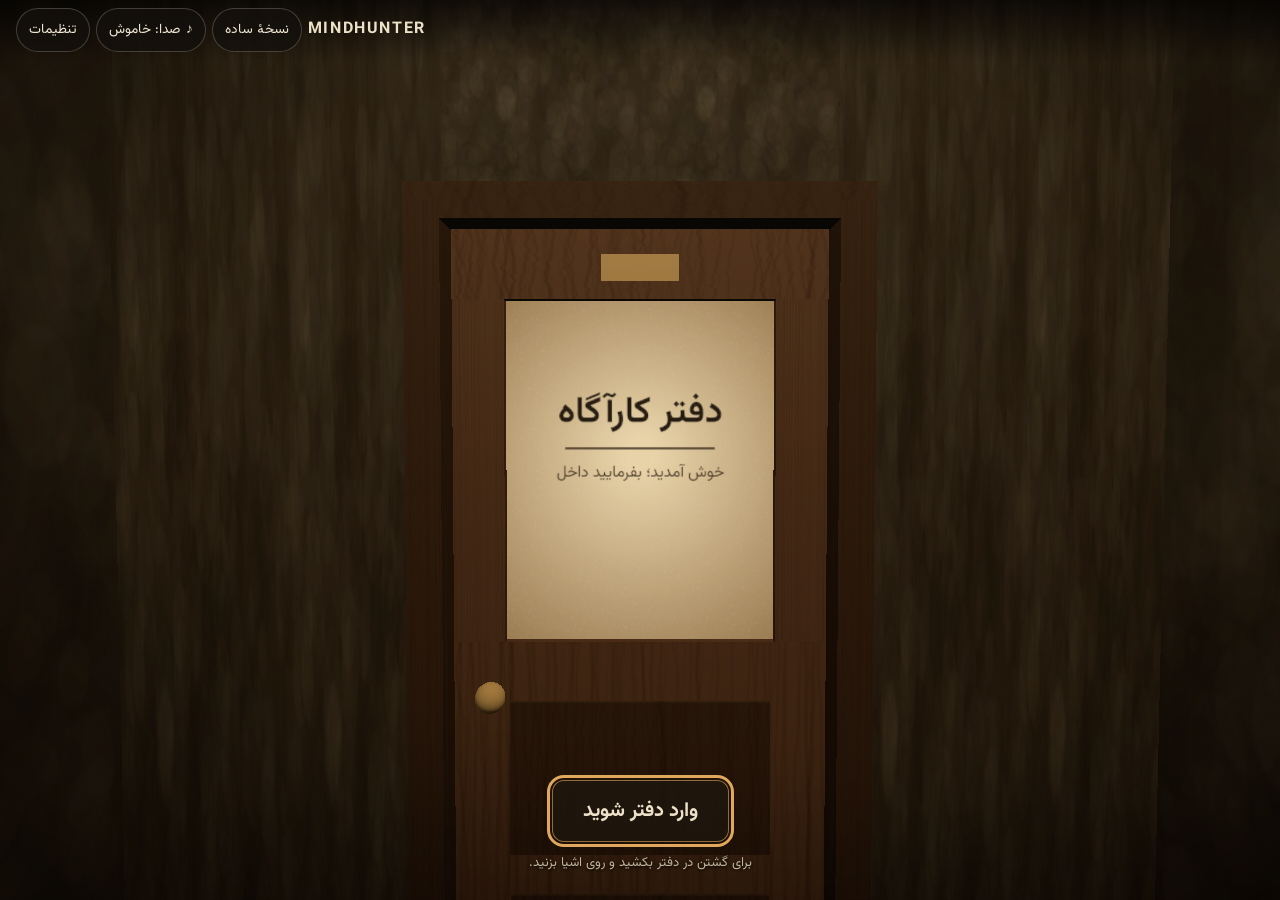
==== index.html @ 6c423f14 "Public test preview built from 6fecada6e879ff51e4b05feb7ae63b162eb033bb Built website only (vite bui" ====
<!doctype html>
<html lang="fa" dir="rtl">
<head>
  <meta charset="utf-8">
  <meta name="viewport" content="width=device-width, initial-scale=1, viewport-fit=cover">
  <meta name="theme-color" content="#0d0b09">
  <meta name="color-scheme" content="dark">
  <title>دفتر کارآگاه | Mindhunter</title>
  <meta name="description" content="دفتر سه‌بعدی کارآگاه؛ بازی‌های فیزیکی کارآگاهی و ترسناک.">
  <script>
    // Boot watchdog. Plain inline script so it runs even if the main module
    // never downloads, fails to parse, or the browser lacks module support.
    (function () {
      var failed = false;
      window.__mhBootFail = function (kind) {
        if (failed || window.__mhBooted) return;
        failed = true;
        window.__mhBootFailKind = kind;
        var show = function () {
          var l = document.getElementById('loader'), e = document.getElementById('error');
          if (!e) return setTimeout(show, 50);
          if (l) l.hidden = true;
          e.hidden = false;
          document.getElementById('error-text').textContent = kind === 'slow'
            ? 'بارگذاری دفتر بیشتر از معمول طول کشیده است. می‌توانید صبر کنید، دوباره تلاش کنید یا نسخهٔ ساده را ببینید.'
            : 'برنامهٔ سه‌بعدی بارگذاری نشد. اتصال را بررسی کنید و دوباره تلاش کنید، یا نسخهٔ ساده را ببینید.';
        };
        show();
      };
      // a module script or its preload failed to download
      window.addEventListener('error', function (ev) {
        var t = ev.target;
        if (t && t !== window && (t.tagName === 'SCRIPT' || (t.tagName === 'LINK' && /preload/.test(t.rel)))) window.__mhBootFail('script');
      }, true);
      // still nothing after a long wait: offer a way out (boot clears this if it recovers)
      window.__mhSlowTimer = setTimeout(function () { if (!window.__mhStarted) window.__mhBootFail('slow'); }, 20000);
    })();
  </script>
  <script nomodule>window.__mhBootFail('nomodule');</script>
  <script type="module" crossorigin src="./assets/main-CJ-zgf_h.js"></script>
  <link rel="modulepreload" crossorigin href="./assets/navigation-Dmry-bfq.js">
  <link rel="stylesheet" crossorigin href="./assets/main-b3xeu_SB.css">
</head>
<body>
  <div id="stage"></div>
  <div id="fade" aria-hidden="true"></div>

  <!-- Loading -->
  <div id="loader" class="screen" role="status" aria-live="polite">
    <div class="loader-box">
      <div class="brand" lang="en" dir="ltr">MINDHUNTER</div>
      <div class="bar" aria-hidden="true"><span id="loader-bar"></span></div>
      <p id="loader-text">در حال آماده‌سازی دفتر…</p>
      <a class="text-link" href="./simple.html">نسخهٔ ساده (بدون سه‌بعدی)</a>
    </div>
  </div>

  <!-- Error / recovery -->
  <div id="error" class="screen" hidden role="alert">
    <div class="loader-box">
      <div class="brand" lang="en" dir="ltr">MINDHUNTER</div>
      <p id="error-text">مشکلی پیش آمد.</p>
      <div class="row">
        <button class="btn" id="error-retry" type="button" onclick="location.reload()">تلاش دوباره</button>
        <a class="btn ghost" id="error-simple" href="./simple.html">نسخهٔ ساده</a>
        <a class="btn ghost" id="error-low" href="./?low">کیفیت پایین</a>
      </div>
    </div>
  </div>

  <!-- Screen-reader announcements -->
  <p id="sr-status" class="sr-only" role="status" aria-live="polite"></p>

  <!-- Top navigation (RTL) -->
  <header id="topbar" hidden>
    <nav aria-label="منوی اصلی">
      <span class="logo" lang="en" dir="ltr">MINDHUNTER</span>
      <a class="chip" href="./simple.html">نسخهٔ ساده</a>
      <button class="chip" id="btn-sound" type="button" aria-pressed="false">
        <span class="ico" aria-hidden="true">♪</span><span class="lbl">صدا: خاموش</span>
      </button>
      <button class="chip" id="btn-settings" type="button" aria-haspopup="dialog" aria-controls="settings">تنظیمات</button>
    </nav>
  </header>

  <!-- Settings dialog -->
  <section id="settings" class="panel" hidden role="dialog" aria-modal="true" aria-labelledby="settings-title">
    <h2 id="settings-title">تنظیمات</h2>
    <label class="switch"><input type="checkbox" id="set-motion"><span>کاهش حرکت (بدون حرکت دوربین؛ جابه‌جایی با محو شدن)</span></label>
    <label class="switch"><input type="checkbox" id="set-low"><span>کیفیت سه‌بعدی پایین (برای گوشی‌های ضعیف)</span></label>
    <label class="switch"><input type="checkbox" id="set-sound"><span>صدا</span></label>
    <p class="hint" id="set-note">تغییر کیفیت، صفحه را دوباره بارگذاری می‌کند.</p>
    <details class="help">
      <summary>راهنمای کنترل‌ها</summary>
      <ul>
        <li><b>گوشی:</b> برای نگاه کردن بکشید؛ برای رفتن، روی دایره‌های کف، اشیا یا دکمه‌های پایین صفحه بزنید.</li>
        <li><b>رایانه:</b> با موس بکشید تا نگاه کنید؛ کلیک برای رفتن یا برداشتن. وقتی نمای سه‌بعدی انتخاب شده، کلیدهای W A S D یا جهت‌ها برای راه رفتن.</li>
        <li><b>صفحه‌کلید:</b> با Tab بین دکمه‌ها بروید و با Enter انتخاب کنید. Esc پنجره یا پرونده را می‌بندد.</li>
      </ul>
    </details>
    <button class="btn ghost" id="settings-close" type="button">بستن</button>
  </section>

  <!-- Entrance -->
  <section id="entrance" hidden aria-label="ورودی">
    <button class="btn big" id="btn-enter" type="button" disabled>وارد دفتر شوید</button>
    <p class="sub">برای گشتن در دفتر بکشید و روی اشیا بزنید.</p>
  </section>

  <p id="hint" hidden></p>
  <div id="labels" aria-hidden="true"></div>

  <!-- Destinations and the contextual action (keyboard / screen reader / touch) -->
  <nav id="places" hidden aria-label="جاهای دفتر">
    <div class="row-places">
      <button type="button" data-go="center">وسط اتاق</button>
      <button type="button" data-go="cabinet">کمد پرونده‌ها</button>
      <button type="button" data-go="desk">میز</button>
      <button type="button" data-go="board">تختهٔ تحقیق</button>
    </div>
    <button type="button" id="btn-pick" class="btn action" hidden>برداشتن پرونده ۰۱</button>
  </nav>

  <!-- Folder inspection controls -->
  <section id="inspect" hidden aria-label="پروندهٔ در دست">
    <button class="close" id="insp-close" type="button">✕ بستن و برگرداندن</button>
    <div class="dock">
      <p class="hint-line" id="insp-hint">برای چرخاندن پرونده بکشید یا از دکمه‌های چرخش استفاده کنید.</p>
      <div class="row rotate-row" role="group" aria-label="چرخاندن پرونده">
        <button class="btn small" id="insp-rot-right" type="button" aria-label="چرخش به راست">↻ راست</button>
        <button class="btn small" id="insp-rot-reset" type="button">بازنشانی</button>
        <button class="btn small" id="insp-rot-left" type="button" aria-label="چرخش به چپ">چپ ↺</button>
      </div>
      <div class="row">
        <button class="btn" id="insp-open" type="button" aria-pressed="false">باز کردن پرونده</button>
        <button class="btn" id="insp-read" type="button" aria-haspopup="dialog" aria-controls="details">خواندن جزئیات</button>
        <button class="btn ghost" id="insp-back" type="button">برگرداندن سر جایش</button>
      </div>
    </div>
  </section>

  <!-- Case details dialog (content loaded on demand) -->
  <aside id="details" hidden role="dialog" aria-modal="true" aria-labelledby="case-title" tabindex="-1">
    <button class="close" id="details-close" type="button">✕ بستن</button>
    <div id="details-body"></div>
  </aside>

  <div id="toast" role="status" aria-live="polite" hidden></div>

  <noscript><p class="nojs">برای دیدن دفتر سه‌بعدی، جاوااسکریپت را فعال کنید. <a href="./simple.html">نسخهٔ ساده</a></p></noscript>
</body>
</html>
---- assets/main-b3xeu_SB.css ----
@font-face{font-family:Vazirmatn;src:url(./vazirmatn-Regular-DIvYBu9-.woff2)format("woff2");font-weight:400;font-display:swap}@font-face{font-family:Vazirmatn;src:url(./vazirmatn-Bold-DcAr5Zv7.woff2)format("woff2");font-weight:700;font-display:swap}:root{--bg:#0d0b09;--ink:#efe6d4;--ink-dim:#c2b49b;--paper:#ede1c8;--paper-ink:#2a2219;--paper-dim:#5d4f3c;--accent:#b3261e;--amber:#e0a85c;--glass:#14100cc7;--line:#efe6d438;--radius:12px;--tap:44px;--gut-l:max(16px, env(safe-area-inset-left,0px));--gut-r:max(16px, env(safe-area-inset-right,0px));--safe-t:env(safe-area-inset-top,0px);--safe-b:env(safe-area-inset-bottom,0px);--top-h:calc(var(--safe-t) + 56px);--lightningcss-light: ;--lightningcss-dark:initial;color-scheme:dark}*{box-sizing:border-box}html,body{background:var(--bg);height:100%;color:var(--ink);-webkit-tap-highlight-color:transparent;-webkit-text-size-adjust:100%;overscroll-behavior:none;margin:0;font-family:Vazirmatn,Tahoma,Segoe UI,sans-serif;font-size:100%;line-height:1.8;overflow:hidden}button,a{font:inherit;color:inherit}button{cursor:pointer}[hidden]{display:none!important}.sr-only{clip:rect(0 0 0 0);white-space:nowrap;width:1px;height:1px;position:absolute;overflow:hidden}bdi,[dir=ltr]{unicode-bidi:isolate}:focus-visible{outline:3px solid var(--amber);outline-offset:2px}#stage,#stage canvas{touch-action:none;width:100%;height:100%;display:block;position:fixed;top:0;bottom:0;left:0;right:0}#stage.grab canvas{cursor:grab}#stage.pointer canvas{cursor:pointer}#stage canvas:focus-visible{outline-offset:-4px}#fade{opacity:0;pointer-events:none;z-index:40;background:#000;transition:opacity .16s linear;position:fixed;top:0;bottom:0;left:0;right:0}#fade.on{opacity:1}.screen{background:var(--bg);z-index:50;padding:calc(var(--safe-t) + 16px) var(--gut-r) calc(var(--safe-b) + 16px) var(--gut-l);text-align:center;place-items:center;display:grid;position:fixed;top:0;bottom:0;left:0;right:0;overflow-y:auto}.loader-box{justify-items:center;gap:12px;width:min(22rem,100%);display:grid}.brand{letter-spacing:.12em;color:var(--paper);font-size:1.6rem;font-weight:700}.bar{background:var(--line);border-radius:3px;width:100%;height:3px;overflow:hidden}.bar span{background:var(--amber);width:4%;height:100%;transition:width .25s;display:block}#loader-text,#error-text{color:var(--ink-dim);margin:0;font-size:.9rem}.text-link{color:var(--amber);min-height:var(--tap);align-items:center;padding:10px;font-size:.9rem;display:inline-flex}.row{flex-wrap:wrap;justify-content:center;gap:10px;display:flex}.btn{text-align:center;color:var(--paper);border-radius:var(--radius);min-height:var(--tap);min-width:var(--tap);background:#1e160ee0;border:1px solid #e0a85c99;justify-content:center;align-items:center;padding:8px 18px;text-decoration:none;transition:background .2s,border-color .2s;display:inline-flex}.btn:hover{border-color:var(--amber);background:#462e16eb}.btn.ghost{border-color:var(--line);background:#0d0b09cc}.btn.big{padding:12px 30px;font-size:1.25rem;font-weight:700}.btn.small{padding:6px 12px;font-size:.9rem}.btn.action{border-color:var(--amber);font-weight:700}.btn.buy{background:var(--accent);color:#fff;border-color:#e0574f}.btn:disabled,.btn[aria-disabled=true]{opacity:.45;cursor:not-allowed}#topbar{top:0;z-index:20;padding:calc(var(--safe-t) + 8px) var(--gut-r) 8px var(--gut-l);pointer-events:none;background:linear-gradient(#000000a6,#0000);position:fixed;left:0;right:0}#topbar nav{pointer-events:auto;flex-wrap:wrap;align-items:center;gap:6px;display:flex}.logo{letter-spacing:.1em;color:var(--paper);font-size:1rem;font-weight:700}.logo:not(:-webkit-any(:lang(ae),:lang(ar),:lang(arc),:lang(bcc),:lang(bqi),:lang(ckb),:lang(dv),:lang(fa),:lang(glk),:lang(he),:lang(ku),:lang(mzn),:lang(nqo),:lang(pnb),:lang(ps),:lang(sd),:lang(ug),:lang(ur),:lang(yi))){margin-right:auto}.logo:not(:-moz-any(:lang(ae),:lang(ar),:lang(arc),:lang(bcc),:lang(bqi),:lang(ckb),:lang(dv),:lang(fa),:lang(glk),:lang(he),:lang(ku),:lang(mzn),:lang(nqo),:lang(pnb),:lang(ps),:lang(sd),:lang(ug),:lang(ur),:lang(yi))){margin-right:auto}.logo:not(:is(:lang(ae),:lang(ar),:lang(arc),:lang(bcc),:lang(bqi),:lang(ckb),:lang(dv),:lang(fa),:lang(glk),:lang(he),:lang(ku),:lang(mzn),:lang(nqo),:lang(pnb),:lang(ps),:lang(sd),:lang(ug),:lang(ur),:lang(yi))){margin-right:auto}.logo:-webkit-any(:lang(ae),:lang(ar),:lang(arc),:lang(bcc),:lang(bqi),:lang(ckb),:lang(dv),:lang(fa),:lang(glk),:lang(he),:lang(ku),:lang(mzn),:lang(nqo),:lang(pnb),:lang(ps),:lang(sd),:lang(ug),:lang(ur),:lang(yi)){margin-left:auto}.logo:-moz-any(:lang(ae),:lang(ar),:lang(arc),:lang(bcc),:lang(bqi),:lang(ckb),:lang(dv),:lang(fa),:lang(glk),:lang(he),:lang(ku),:lang(mzn),:lang(nqo),:lang(pnb),:lang(ps),:lang(sd),:lang(ug),:lang(ur),:lang(yi)){margin-left:auto}.logo:is(:lang(ae),:lang(ar),:lang(arc),:lang(bcc),:lang(bqi),:lang(ckb),:lang(dv),:lang(fa),:lang(glk),:lang(he),:lang(ku),:lang(mzn),:lang(nqo),:lang(pnb),:lang(ps),:lang(sd),:lang(ug),:lang(ur),:lang(yi)){margin-left:auto}.chip{border:1px solid var(--line);background:var(--glass);min-height:var(--tap);border-radius:999px;align-items:center;gap:6px;padding:4px 12px;font-size:.85rem;text-decoration:none;display:inline-flex}.chip[aria-pressed=true]{border-color:var(--amber);color:var(--amber)}.panel{z-index:45;top:calc(var(--top-h) + 4px);width:min(22rem, calc(100% - var(--gut-l) - var(--gut-r)));max-height:calc(100% - var(--top-h) - var(--safe-b) - 16px);overscroll-behavior:contain;border:1px solid var(--line);border-radius:var(--radius);background:#100d0af7;padding:16px;position:fixed;overflow-y:auto}.panel:not(:-webkit-any(:lang(ae),:lang(ar),:lang(arc),:lang(bcc),:lang(bqi),:lang(ckb),:lang(dv),:lang(fa),:lang(glk),:lang(he),:lang(ku),:lang(mzn),:lang(nqo),:lang(pnb),:lang(ps),:lang(sd),:lang(ug),:lang(ur),:lang(yi))){right:var(--gut-r)}.panel:not(:-moz-any(:lang(ae),:lang(ar),:lang(arc),:lang(bcc),:lang(bqi),:lang(ckb),:lang(dv),:lang(fa),:lang(glk),:lang(he),:lang(ku),:lang(mzn),:lang(nqo),:lang(pnb),:lang(ps),:lang(sd),:lang(ug),:lang(ur),:lang(yi))){right:var(--gut-r)}.panel:not(:is(:lang(ae),:lang(ar),:lang(arc),:lang(bcc),:lang(bqi),:lang(ckb),:lang(dv),:lang(fa),:lang(glk),:lang(he),:lang(ku),:lang(mzn),:lang(nqo),:lang(pnb),:lang(ps),:lang(sd),:lang(ug),:lang(ur),:lang(yi))){right:var(--gut-r)}.panel:-webkit-any(:lang(ae),:lang(ar),:lang(arc),:lang(bcc),:lang(bqi),:lang(ckb),:lang(dv),:lang(fa),:lang(glk),:lang(he),:lang(ku),:lang(mzn),:lang(nqo),:lang(pnb),:lang(ps),:lang(sd),:lang(ug),:lang(ur),:lang(yi)){left:var(--gut-r)}.panel:-moz-any(:lang(ae),:lang(ar),:lang(arc),:lang(bcc),:lang(bqi),:lang(ckb),:lang(dv),:lang(fa),:lang(glk),:lang(he),:lang(ku),:lang(mzn),:lang(nqo),:lang(pnb),:lang(ps),:lang(sd),:lang(ug),:lang(ur),:lang(yi)){left:var(--gut-r)}.panel:is(:lang(ae),:lang(ar),:lang(arc),:lang(bcc),:lang(bqi),:lang(ckb),:lang(dv),:lang(fa),:lang(glk),:lang(he),:lang(ku),:lang(mzn),:lang(nqo),:lang(pnb),:lang(ps),:lang(sd),:lang(ug),:lang(ur),:lang(yi)){left:var(--gut-r)}.panel h2{margin:0 0 8px;font-size:1.1rem}.switch{min-height:var(--tap);cursor:pointer;align-items:center;gap:10px;padding:6px 0;display:flex}.switch input{width:22px;height:22px;accent-color:var(--amber);flex:none}.hint{color:var(--ink-dim);margin:6px 0;font-size:.82rem}.help{color:var(--ink-dim);margin:8px 0 12px;font-size:.88rem}.help summary{min-height:var(--tap);cursor:pointer;align-items:center;display:flex}.help ul{margin:6px 0}.help ul:not(:-webkit-any(:lang(ae),:lang(ar),:lang(arc),:lang(bcc),:lang(bqi),:lang(ckb),:lang(dv),:lang(fa),:lang(glk),:lang(he),:lang(ku),:lang(mzn),:lang(nqo),:lang(pnb),:lang(ps),:lang(sd),:lang(ug),:lang(ur),:lang(yi))){padding-left:18px}.help ul:not(:-moz-any(:lang(ae),:lang(ar),:lang(arc),:lang(bcc),:lang(bqi),:lang(ckb),:lang(dv),:lang(fa),:lang(glk),:lang(he),:lang(ku),:lang(mzn),:lang(nqo),:lang(pnb),:lang(ps),:lang(sd),:lang(ug),:lang(ur),:lang(yi))){padding-left:18px}.help ul:not(:is(:lang(ae),:lang(ar),:lang(arc),:lang(bcc),:lang(bqi),:lang(ckb),:lang(dv),:lang(fa),:lang(glk),:lang(he),:lang(ku),:lang(mzn),:lang(nqo),:lang(pnb),:lang(ps),:lang(sd),:lang(ug),:lang(ur),:lang(yi))){padding-left:18px}.help ul:-webkit-any(:lang(ae),:lang(ar),:lang(arc),:lang(bcc),:lang(bqi),:lang(ckb),:lang(dv),:lang(fa),:lang(glk),:lang(he),:lang(ku),:lang(mzn),:lang(nqo),:lang(pnb),:lang(ps),:lang(sd),:lang(ug),:lang(ur),:lang(yi)){padding-right:18px}.help ul:-moz-any(:lang(ae),:lang(ar),:lang(arc),:lang(bcc),:lang(bqi),:lang(ckb),:lang(dv),:lang(fa),:lang(glk),:lang(he),:lang(ku),:lang(mzn),:lang(nqo),:lang(pnb),:lang(ps),:lang(sd),:lang(ug),:lang(ur),:lang(yi)){padding-right:18px}.help ul:is(:lang(ae),:lang(ar),:lang(arc),:lang(bcc),:lang(bqi),:lang(ckb),:lang(dv),:lang(fa),:lang(glk),:lang(he),:lang(ku),:lang(mzn),:lang(nqo),:lang(pnb),:lang(ps),:lang(sd),:lang(ug),:lang(ur),:lang(yi)){padding-right:18px}#entrance{left:0;right:0;bottom:calc(var(--safe-b) + 24px);z-index:10;text-align:center;padding-inline:var(--gut-l) var(--gut-r);position:fixed}#entrance .sub{color:var(--ink-dim);text-shadow:0 1px 3px #000;margin:10px 0 0;font-size:.82rem}#hint{top:calc(var(--top-h) + 8px);inset-inline:var(--gut-l) var(--gut-r);text-align:center;color:var(--ink-dim);z-index:8;pointer-events:none;text-shadow:0 1px 3px #000;margin:0;font-size:.82rem;position:fixed}#labels{pointer-events:none;z-index:6;position:fixed;top:0;bottom:0;left:0;right:0}.label{white-space:nowrap;color:var(--paper);opacity:0;background:#0d0b09bf;border:1px solid #e0a85c66;border-radius:999px;padding:2px 10px;font-size:.8rem;transition:opacity .25s;position:absolute;top:0;left:0}.label.show{opacity:.94}.label.hot{border-color:var(--amber);color:#fff}#places{z-index:9;bottom:calc(var(--safe-b) + 12px);padding-inline:var(--gut-l) var(--gut-r);justify-items:center;gap:8px;display:grid;position:fixed;left:0;right:0}.row-places{flex-wrap:wrap;justify-content:center;gap:6px;display:flex}.row-places button{border:1px solid var(--line);background:var(--glass);min-height:var(--tap);border-radius:999px;padding:4px 14px;font-size:.85rem}.row-places button[aria-current=true]{border-color:var(--amber);color:var(--amber)}#inspect{z-index:12;pointer-events:none;position:fixed;top:0;bottom:0;left:0;right:0}#inspect>*{pointer-events:auto}#inspect .close{top:calc(var(--top-h) + 8px);position:absolute}#inspect .close:not(:-webkit-any(:lang(ae),:lang(ar),:lang(arc),:lang(bcc),:lang(bqi),:lang(ckb),:lang(dv),:lang(fa),:lang(glk),:lang(he),:lang(ku),:lang(mzn),:lang(nqo),:lang(pnb),:lang(ps),:lang(sd),:lang(ug),:lang(ur),:lang(yi))){left:var(--gut-l)}#inspect .close:not(:-moz-any(:lang(ae),:lang(ar),:lang(arc),:lang(bcc),:lang(bqi),:lang(ckb),:lang(dv),:lang(fa),:lang(glk),:lang(he),:lang(ku),:lang(mzn),:lang(nqo),:lang(pnb),:lang(ps),:lang(sd),:lang(ug),:lang(ur),:lang(yi))){left:var(--gut-l)}#inspect .close:not(:is(:lang(ae),:lang(ar),:lang(arc),:lang(bcc),:lang(bqi),:lang(ckb),:lang(dv),:lang(fa),:lang(glk),:lang(he),:lang(ku),:lang(mzn),:lang(nqo),:lang(pnb),:lang(ps),:lang(sd),:lang(ug),:lang(ur),:lang(yi))){left:var(--gut-l)}#inspect .close:-webkit-any(:lang(ae),:lang(ar),:lang(arc),:lang(bcc),:lang(bqi),:lang(ckb),:lang(dv),:lang(fa),:lang(glk),:lang(he),:lang(ku),:lang(mzn),:lang(nqo),:lang(pnb),:lang(ps),:lang(sd),:lang(ug),:lang(ur),:lang(yi)){right:var(--gut-l)}#inspect .close:-moz-any(:lang(ae),:lang(ar),:lang(arc),:lang(bcc),:lang(bqi),:lang(ckb),:lang(dv),:lang(fa),:lang(glk),:lang(he),:lang(ku),:lang(mzn),:lang(nqo),:lang(pnb),:lang(ps),:lang(sd),:lang(ug),:lang(ur),:lang(yi)){right:var(--gut-l)}#inspect .close:is(:lang(ae),:lang(ar),:lang(arc),:lang(bcc),:lang(bqi),:lang(ckb),:lang(dv),:lang(fa),:lang(glk),:lang(he),:lang(ku),:lang(mzn),:lang(nqo),:lang(pnb),:lang(ps),:lang(sd),:lang(ug),:lang(ur),:lang(yi)){right:var(--gut-l)}#inspect .dock{bottom:calc(var(--safe-b) + 12px);padding-inline:var(--gut-l) var(--gut-r);gap:8px;display:grid;position:absolute;left:0;right:0}#inspect .hint-line{text-align:center;color:var(--ink-dim);pointer-events:none;text-shadow:0 1px 3px #000;margin:0;font-size:.82rem}.close{border:1px solid var(--line);background:var(--glass);min-height:var(--tap);border-radius:999px;padding:4px 14px;font-size:.88rem}#details{z-index:45;top:0;bottom:0;overscroll-behavior:contain;background:var(--paper);width:min(30rem,100%);color:var(--paper-ink);padding:calc(var(--safe-t) + 64px) var(--gut-r) calc(var(--safe-b) + 28px) var(--gut-l);outline:none;position:fixed;overflow-y:auto;box-shadow:0 0 40px #0009}#details:not(:-webkit-any(:lang(ae),:lang(ar),:lang(arc),:lang(bcc),:lang(bqi),:lang(ckb),:lang(dv),:lang(fa),:lang(glk),:lang(he),:lang(ku),:lang(mzn),:lang(nqo),:lang(pnb),:lang(ps),:lang(sd),:lang(ug),:lang(ur),:lang(yi))){right:0}#details:not(:-moz-any(:lang(ae),:lang(ar),:lang(arc),:lang(bcc),:lang(bqi),:lang(ckb),:lang(dv),:lang(fa),:lang(glk),:lang(he),:lang(ku),:lang(mzn),:lang(nqo),:lang(pnb),:lang(ps),:lang(sd),:lang(ug),:lang(ur),:lang(yi))){right:0}#details:not(:is(:lang(ae),:lang(ar),:lang(arc),:lang(bcc),:lang(bqi),:lang(ckb),:lang(dv),:lang(fa),:lang(glk),:lang(he),:lang(ku),:lang(mzn),:lang(nqo),:lang(pnb),:lang(ps),:lang(sd),:lang(ug),:lang(ur),:lang(yi))){right:0}#details:-webkit-any(:lang(ae),:lang(ar),:lang(arc),:lang(bcc),:lang(bqi),:lang(ckb),:lang(dv),:lang(fa),:lang(glk),:lang(he),:lang(ku),:lang(mzn),:lang(nqo),:lang(pnb),:lang(ps),:lang(sd),:lang(ug),:lang(ur),:lang(yi)){left:0}#details:-moz-any(:lang(ae),:lang(ar),:lang(arc),:lang(bcc),:lang(bqi),:lang(ckb),:lang(dv),:lang(fa),:lang(glk),:lang(he),:lang(ku),:lang(mzn),:lang(nqo),:lang(pnb),:lang(ps),:lang(sd),:lang(ug),:lang(ur),:lang(yi)){left:0}#details:is(:lang(ae),:lang(ar),:lang(arc),:lang(bcc),:lang(bqi),:lang(ckb),:lang(dv),:lang(fa),:lang(glk),:lang(he),:lang(ku),:lang(mzn),:lang(nqo),:lang(pnb),:lang(ps),:lang(sd),:lang(ug),:lang(ur),:lang(yi)){left:0}#details .close{top:calc(var(--safe-t) + 12px);color:var(--paper-ink);background:#0000000f;border-color:#00000040;position:absolute}#details .close:not(:-webkit-any(:lang(ae),:lang(ar),:lang(arc),:lang(bcc),:lang(bqi),:lang(ckb),:lang(dv),:lang(fa),:lang(glk),:lang(he),:lang(ku),:lang(mzn),:lang(nqo),:lang(pnb),:lang(ps),:lang(sd),:lang(ug),:lang(ur),:lang(yi))){left:var(--gut-l)}#details .close:not(:-moz-any(:lang(ae),:lang(ar),:lang(arc),:lang(bcc),:lang(bqi),:lang(ckb),:lang(dv),:lang(fa),:lang(glk),:lang(he),:lang(ku),:lang(mzn),:lang(nqo),:lang(pnb),:lang(ps),:lang(sd),:lang(ug),:lang(ur),:lang(yi))){left:var(--gut-l)}#details .close:not(:is(:lang(ae),:lang(ar),:lang(arc),:lang(bcc),:lang(bqi),:lang(ckb),:lang(dv),:lang(fa),:lang(glk),:lang(he),:lang(ku),:lang(mzn),:lang(nqo),:lang(pnb),:lang(ps),:lang(sd),:lang(ug),:lang(ur),:lang(yi))){left:var(--gut-l)}#details .close:-webkit-any(:lang(ae),:lang(ar),:lang(arc),:lang(bcc),:lang(bqi),:lang(ckb),:lang(dv),:lang(fa),:lang(glk),:lang(he),:lang(ku),:lang(mzn),:lang(nqo),:lang(pnb),:lang(ps),:lang(sd),:lang(ug),:lang(ur),:lang(yi)){right:var(--gut-l)}#details .close:-moz-any(:lang(ae),:lang(ar),:lang(arc),:lang(bcc),:lang(bqi),:lang(ckb),:lang(dv),:lang(fa),:lang(glk),:lang(he),:lang(ku),:lang(mzn),:lang(nqo),:lang(pnb),:lang(ps),:lang(sd),:lang(ug),:lang(ur),:lang(yi)){right:var(--gut-l)}#details .close:is(:lang(ae),:lang(ar),:lang(arc),:lang(bcc),:lang(bqi),:lang(ckb),:lang(dv),:lang(fa),:lang(glk),:lang(he),:lang(ku),:lang(mzn),:lang(nqo),:lang(pnb),:lang(ps),:lang(sd),:lang(ug),:lang(ur),:lang(yi)){right:var(--gut-l)}#details :focus-visible{outline-color:#7a4b00}.case-tags{flex-wrap:wrap;align-items:center;gap:6px;margin:0;display:flex}.tag{color:#fff;background:var(--accent);border-radius:4px;padding:0 8px;font-size:.75rem;font-weight:700;display:inline-block}.ph{color:#6b4200;vertical-align:middle;background:#f6d79a;border:1px dashed #b07a1f;border-radius:4px;padding:0 6px;font-size:.7rem;font-weight:400;line-height:1.6;display:inline-block}.case-title{overflow-wrap:anywhere;text-wrap:balance;margin:6px 0 0;font-size:1.35rem;line-height:1.6}.case-latin{color:var(--paper-dim);overflow-wrap:anywhere;margin:0;font-size:.9rem}.case-image{aspect-ratio:4/3;text-align:center;color:#d8ccb4;outline-offset:-10px;background:#3b352d;border-radius:6px;outline:2px dashed #d8ccb499;place-items:center;max-width:100%;margin:14px 0;font-size:.9rem;display:grid}.case-summary{overflow-wrap:anywhere;font-size:.95rem;line-height:2}.case-facts{gap:6px;margin:16px 0;font-size:.95rem;display:grid}.case-facts>div{flex-wrap:wrap;column-gap:12px;display:flex}.case-facts dt{flex:none;min-width:6.5rem}.case-facts dd{flex:10rem}.case-facts dt{font-weight:700}.case-facts dd{overflow-wrap:anywhere;min-width:0;margin:0}.case-facts .price{font-variant-numeric:tabular-nums;font-weight:700}.case-facts .phone{color:inherit;white-space:nowrap}.note{color:var(--paper-dim);border-top:1px solid #00000026;padding-top:10px;font-size:.82rem}.btn.buy{width:100%;margin-top:8px;font-size:1.05rem;font-weight:700}.load-error{justify-items:start;gap:10px;display:grid}#toast{z-index:60;top:calc(var(--top-h) + 8px);inset-inline:var(--gut-l) var(--gut-r);text-align:center;border:1px solid var(--amber);border-radius:var(--radius);background:#100d0af5;max-width:26rem;margin:0 auto;padding:10px 14px;font-size:.9rem;position:fixed}.nojs{text-align:center;place-items:center;padding:16px;display:grid;position:fixed;top:0;bottom:0;left:0;right:0}.nojs a{color:var(--amber)}@media (max-width:380px){.chip{padding-left:9px;padding-right:9px;font-size:.78rem}.row-places button{padding-left:10px;padding-right:10px}.btn.big{padding-left:22px;padding-right:22px;font-size:1.1rem}}@media (max-height:480px){#topbar{padding-top:calc(var(--safe-t) + 4px)}#hint,#inspect .hint-line{display:none}#inspect .dock{grid-template-columns:auto 1fr;align-items:end}#places{grid-template-columns:1fr auto;align-items:center}}@media (prefers-reduced-motion:reduce){:not(#fade){transition:none!important;animation:none!important}}.reduce-motion :not(#fade){transition:none!important;animation:none!important}#stage:before{content:"";pointer-events:none;z-index:1;mix-blend-mode:soft-light;background:linear-gradient(#e8e2d638,#d6cec02e);position:fixed;top:0;bottom:0;left:0;right:0}#stage:after{content:"";pointer-events:none;background:radial-gradient(75% 70% at 55% 45%,#0000 55%,#00000080 100%),linear-gradient(#7864460f,#281e1414);position:fixed;top:0;bottom:0;left:0;right:0}
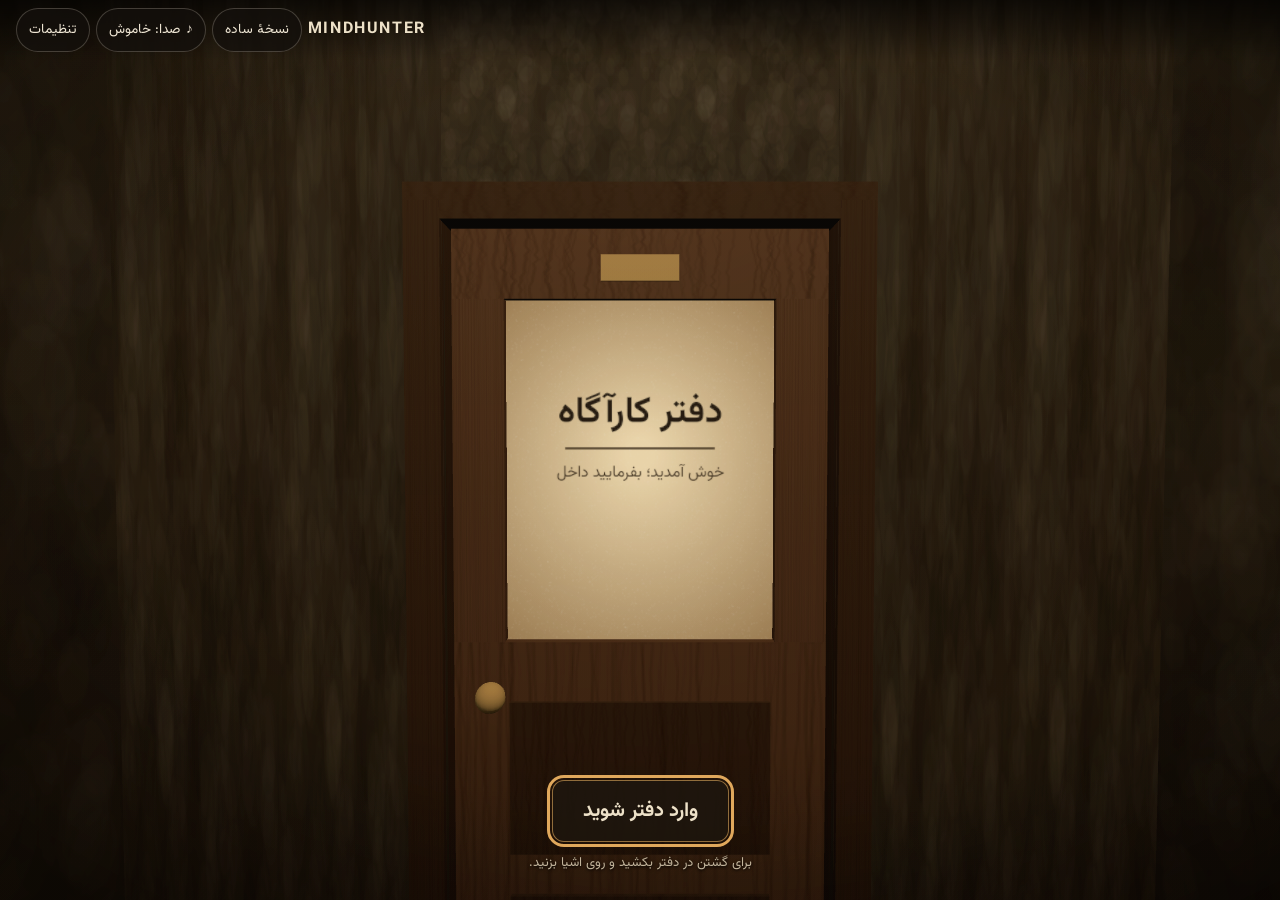
==== commit 8e9bc223: "Preview: phone sharpness fix from 37454ad999d614374e0eaf5cc15d9d838032d7b1 Co-Authored-By: Claude Op" ====
--- a/index.html
+++ b/index.html
@@ -37,8 +37,8 @@
     })();
   </script>
   <script nomodule>window.__mhBootFail('nomodule');</script>
-  <script type="module" crossorigin src="./assets/main-CJ-zgf_h.js"></script>
-  <link rel="modulepreload" crossorigin href="./assets/navigation-Dmry-bfq.js">
+  <script type="module" crossorigin src="./assets/main-BsP9jl_p.js"></script>
+  <link rel="modulepreload" crossorigin href="./assets/navigation-B5QwnPEs.js">
   <link rel="stylesheet" crossorigin href="./assets/main-b3xeu_SB.css">
 </head>
 <body>
